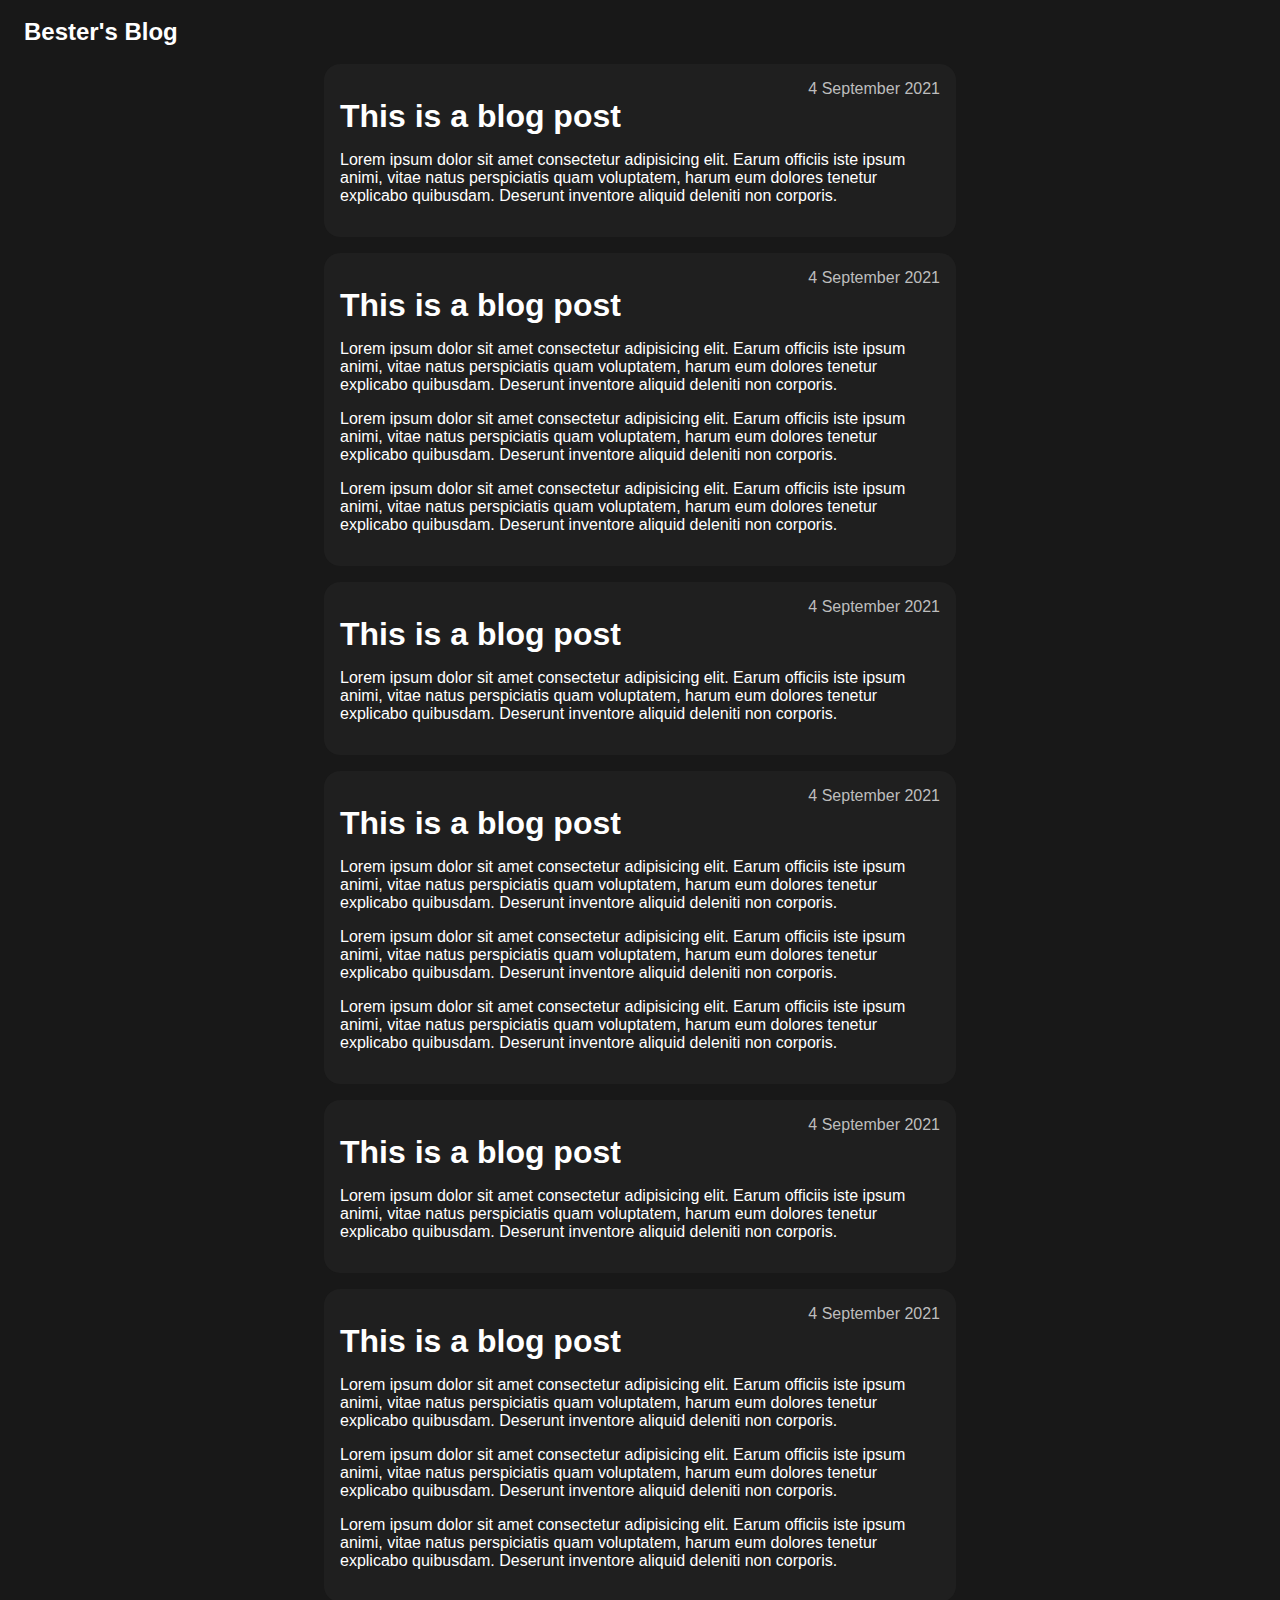
==== pages/blog.html @ 2de13d54 "added blog." ====
<!DOCTYPE html>
<html>
    <head>
        <meta charset="utf-8">
        <meta name="viewport" content="width=device-width, initial-scale=1.0">
        <link href="/styles/blog.css" rel="stylesheet" type="text/css">
        <title>Bester's Blog</title>
    </head>
    <body>
        <div class="header">
            <h2 class="header-title">Bester's Blog</h2>
        </div>
        <div class="posts-container">
            <div class="post">
                <p class="date">4 September 2021</p>
                <h1 class="title">This is a blog post</h1>
                <p>Lorem ipsum dolor sit amet consectetur adipisicing elit. Earum officiis iste ipsum animi, vitae natus perspiciatis quam voluptatem, harum eum dolores tenetur explicabo quibusdam. Deserunt inventore aliquid deleniti non corporis.</p>
            </div>
            <div class="post">
                <p class="date">4 September 2021</p>
                <h1 class="title">This is a blog post</h1>
                <p>Lorem ipsum dolor sit amet consectetur adipisicing elit. Earum officiis iste ipsum animi, vitae natus perspiciatis quam voluptatem, harum eum dolores tenetur explicabo quibusdam. Deserunt inventore aliquid deleniti non corporis.</p>
                <p>Lorem ipsum dolor sit amet consectetur adipisicing elit. Earum officiis iste ipsum animi, vitae natus perspiciatis quam voluptatem, harum eum dolores tenetur explicabo quibusdam. Deserunt inventore aliquid deleniti non corporis.</p>
                <p>Lorem ipsum dolor sit amet consectetur adipisicing elit. Earum officiis iste ipsum animi, vitae natus perspiciatis quam voluptatem, harum eum dolores tenetur explicabo quibusdam. Deserunt inventore aliquid deleniti non corporis.</p>
            </div>
            <div class="post">
                <p class="date">4 September 2021</p>
                <h1 class="title">This is a blog post</h1>
                <p>Lorem ipsum dolor sit amet consectetur adipisicing elit. Earum officiis iste ipsum animi, vitae natus perspiciatis quam voluptatem, harum eum dolores tenetur explicabo quibusdam. Deserunt inventore aliquid deleniti non corporis.</p>
            </div>
            <div class="post">
                <p class="date">4 September 2021</p>
                <h1 class="title">This is a blog post</h1>
                <p>Lorem ipsum dolor sit amet consectetur adipisicing elit. Earum officiis iste ipsum animi, vitae natus perspiciatis quam voluptatem, harum eum dolores tenetur explicabo quibusdam. Deserunt inventore aliquid deleniti non corporis.</p>
                <p>Lorem ipsum dolor sit amet consectetur adipisicing elit. Earum officiis iste ipsum animi, vitae natus perspiciatis quam voluptatem, harum eum dolores tenetur explicabo quibusdam. Deserunt inventore aliquid deleniti non corporis.</p>
                <p>Lorem ipsum dolor sit amet consectetur adipisicing elit. Earum officiis iste ipsum animi, vitae natus perspiciatis quam voluptatem, harum eum dolores tenetur explicabo quibusdam. Deserunt inventore aliquid deleniti non corporis.</p>
            </div>
            <div class="post">
                <p class="date">4 September 2021</p>
                <h1 class="title">This is a blog post</h1>
                <p>Lorem ipsum dolor sit amet consectetur adipisicing elit. Earum officiis iste ipsum animi, vitae natus perspiciatis quam voluptatem, harum eum dolores tenetur explicabo quibusdam. Deserunt inventore aliquid deleniti non corporis.</p>
            </div>
            <div class="post">
                <p class="date">4 September 2021</p>
                <h1 class="title">This is a blog post</h1>
                <p>Lorem ipsum dolor sit amet consectetur adipisicing elit. Earum officiis iste ipsum animi, vitae natus perspiciatis quam voluptatem, harum eum dolores tenetur explicabo quibusdam. Deserunt inventore aliquid deleniti non corporis.</p>
                <p>Lorem ipsum dolor sit amet consectetur adipisicing elit. Earum officiis iste ipsum animi, vitae natus perspiciatis quam voluptatem, harum eum dolores tenetur explicabo quibusdam. Deserunt inventore aliquid deleniti non corporis.</p>
                <p>Lorem ipsum dolor sit amet consectetur adipisicing elit. Earum officiis iste ipsum animi, vitae natus perspiciatis quam voluptatem, harum eum dolores tenetur explicabo quibusdam. Deserunt inventore aliquid deleniti non corporis.</p>
            </div>
        </div>
    </body>
</html>
---- styles/blog.css ----
html {
    font-family: "Helvetica";
}

body {
    background-color: #181818;
    color: white;
    margin-top: 0;
}

.header {
    position: sticky;
    top: 0;
    height: 4rem;
    background-color: inherit;
    display: flex;
    align-items: center;
}

.header-title {
    padding-left: 1rem;
    margin: 0;
}

.posts-container {
    display: flex;
    flex-direction: column;
    gap: 1rem;
    margin: auto;
}

@media screen and (min-width: 768px) {
    .posts-container {
        width: 80%;
    }
}

@media screen and (min-width: 1280px) {
    .posts-container {
        width: 50%;
    }
}


.post {
    background-color: #1f1f1f;
    border-radius: 1rem;
    padding: 1rem;
}

.title {
    margin-top: 0;
    margin-bottom: 0;
}

.date {
    color: #bdbdbd;
    margin-top: 0;
    margin-bottom: 0;
    text-align: right;
}
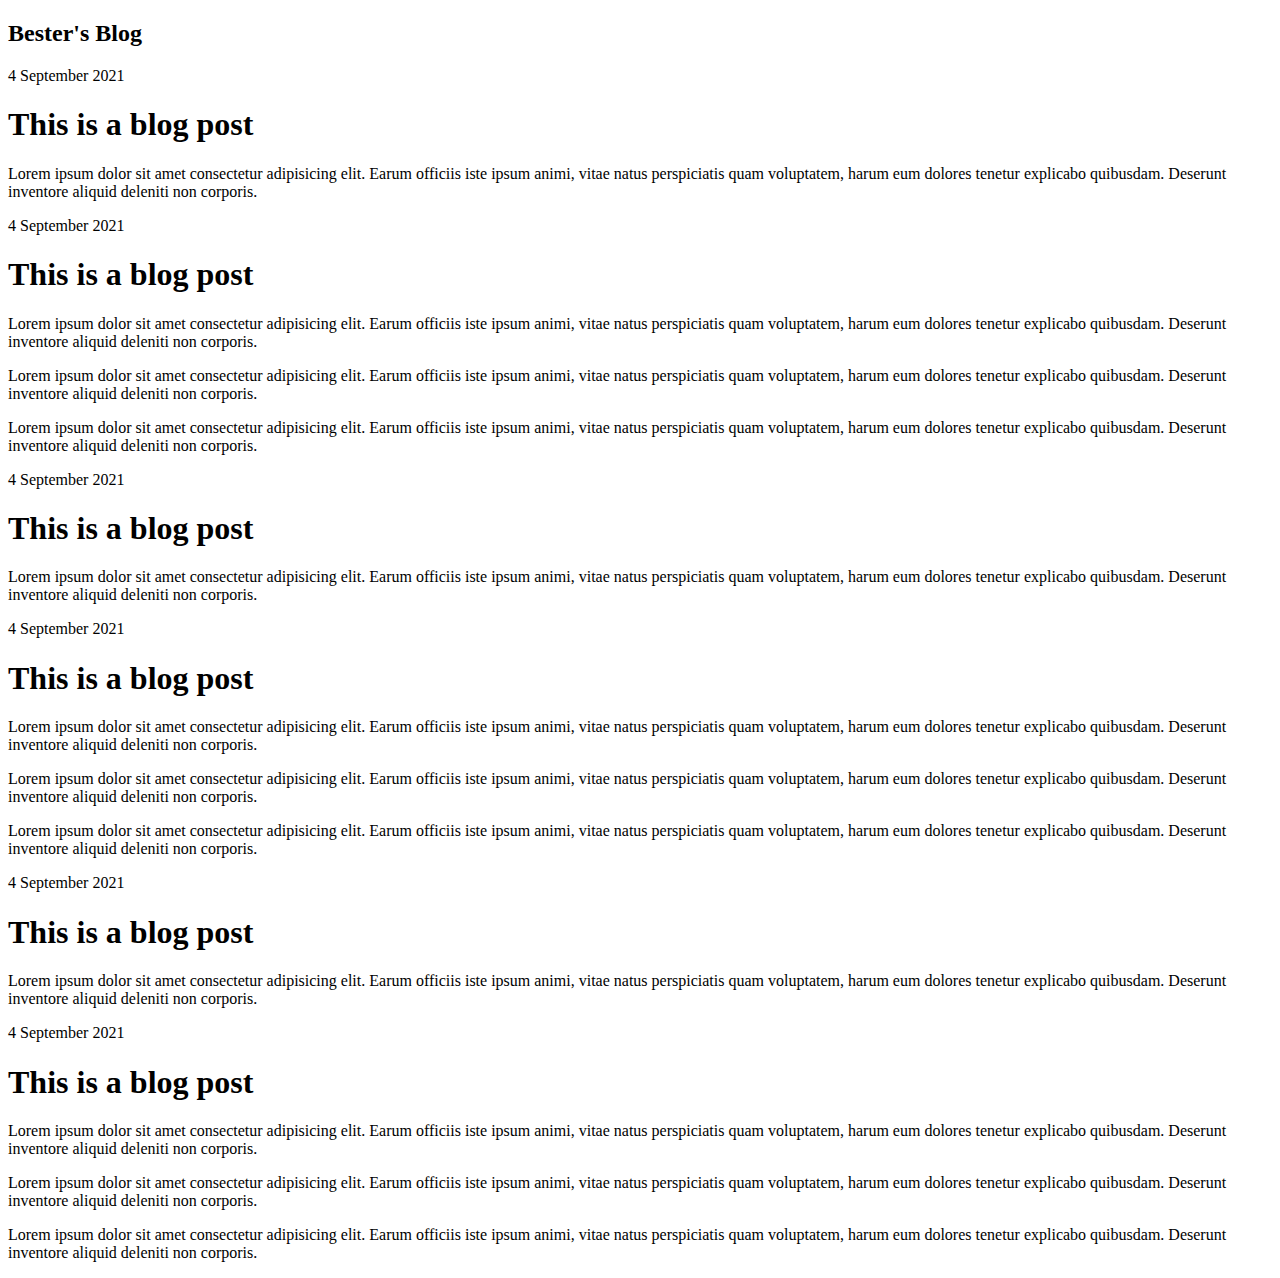
==== commit 725871fc: "fixed href." ====
--- a/pages/blog.html
+++ b/pages/blog.html
@@ -3,7 +3,7 @@
     <head>
         <meta charset="utf-8">
         <meta name="viewport" content="width=device-width, initial-scale=1.0">
-        <link href="/styles/blog.css" rel="stylesheet" type="text/css">
+        <link href="styles/blog.css" rel="stylesheet" type="text/css">
         <title>Bester's Blog</title>
     </head>
     <body>
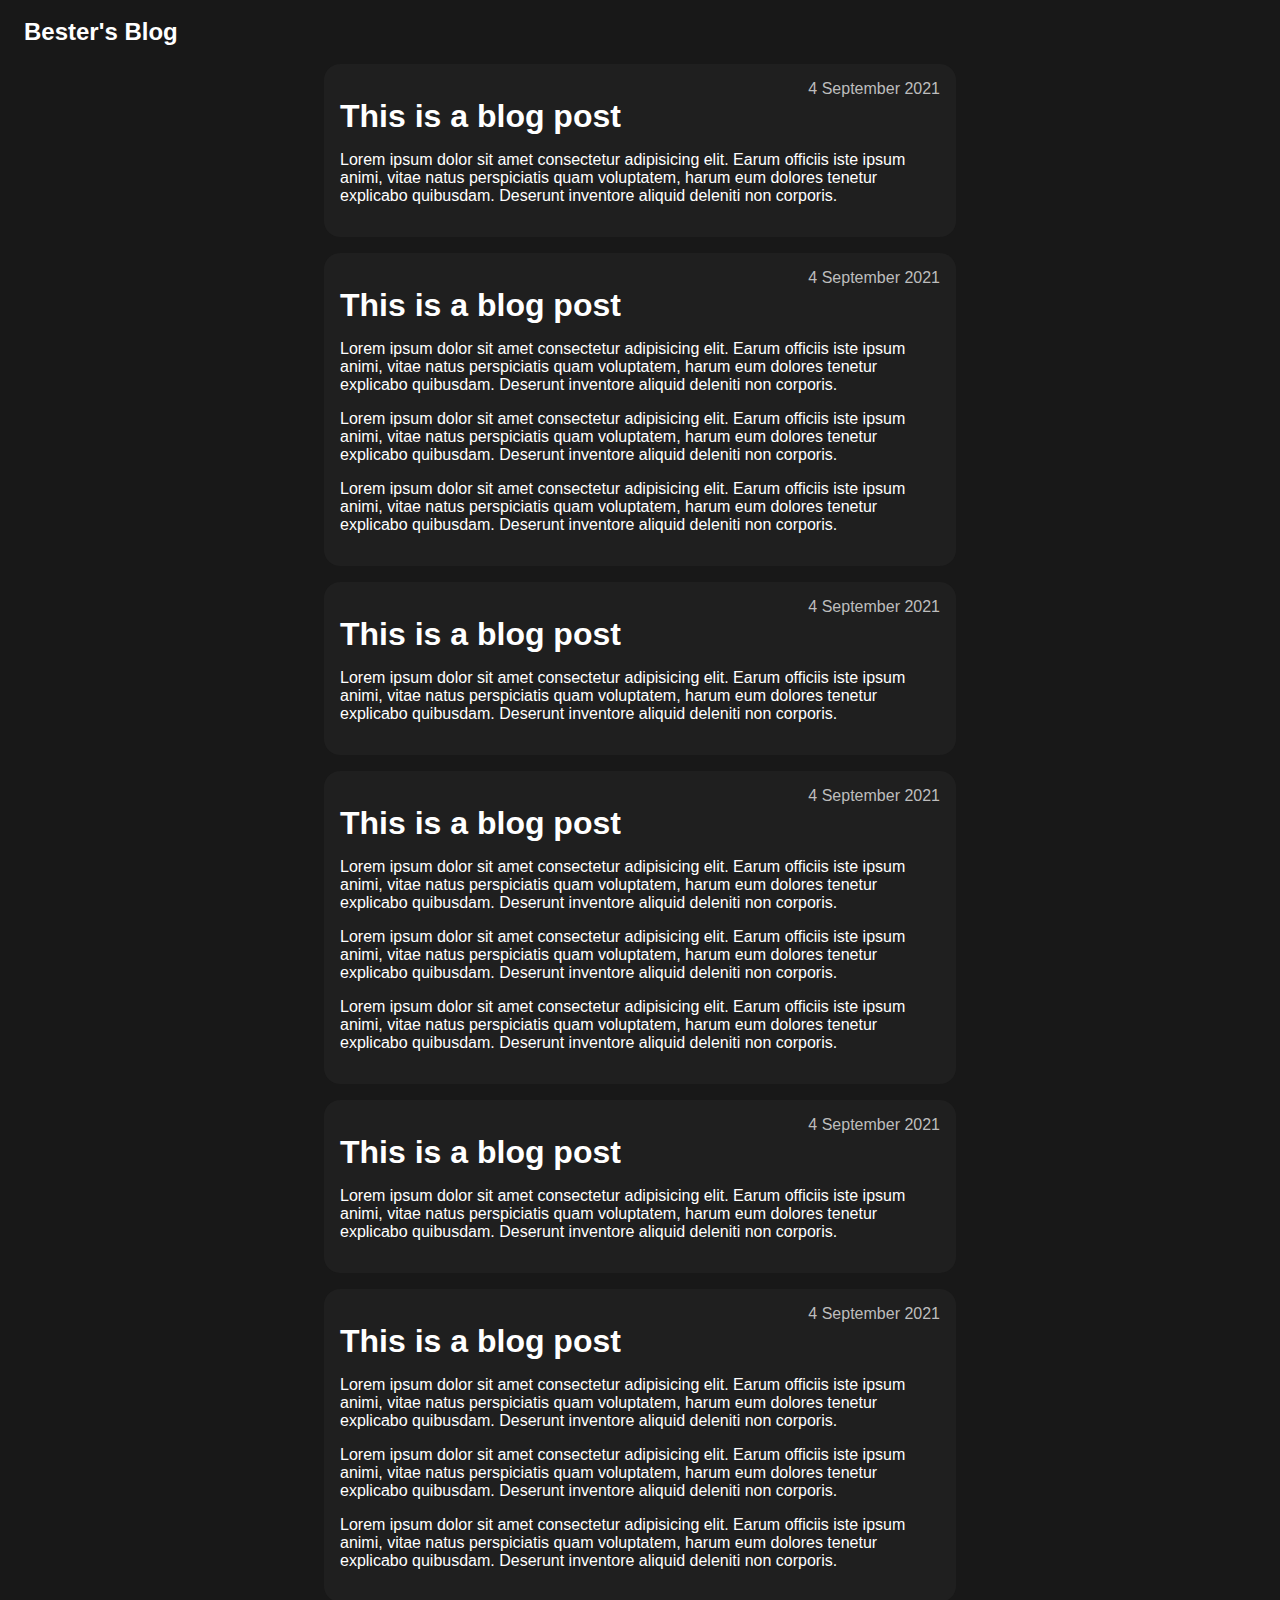
==== commit 92c98edf: "fixed styles link." ====
--- a/pages/blog.html
+++ b/pages/blog.html
@@ -3,7 +3,7 @@
     <head>
         <meta charset="utf-8">
         <meta name="viewport" content="width=device-width, initial-scale=1.0">
-        <link href="styles/blog.css" rel="stylesheet" type="text/css">
+        <link href="../styles/blog.css" rel="stylesheet" type="text/css">
         <title>Bester's Blog</title>
     </head>
     <body>
--- a/styles/blog.css
+++ b/styles/blog.css
@@ -0,0 +1,61 @@
+html {
+    font-family: "Helvetica";
+}
+
+body {
+    background-color: #181818;
+    color: white;
+    margin-top: 0;
+}
+
+.header {
+    position: sticky;
+    top: 0;
+    height: 4rem;
+    background-color: inherit;
+    display: flex;
+    align-items: center;
+}
+
+.header-title {
+    padding-left: 1rem;
+    margin: 0;
+}
+
+.posts-container {
+    display: flex;
+    flex-direction: column;
+    gap: 1rem;
+    margin: auto;
+}
+
+@media screen and (min-width: 768px) {
+    .posts-container {
+        width: 80%;
+    }
+}
+
+@media screen and (min-width: 1280px) {
+    .posts-container {
+        width: 50%;
+    }
+}
+
+
+.post {
+    background-color: #1f1f1f;
+    border-radius: 1rem;
+    padding: 1rem;
+}
+
+.title {
+    margin-top: 0;
+    margin-bottom: 0;
+}
+
+.date {
+    color: #bdbdbd;
+    margin-top: 0;
+    margin-bottom: 0;
+    text-align: right;
+}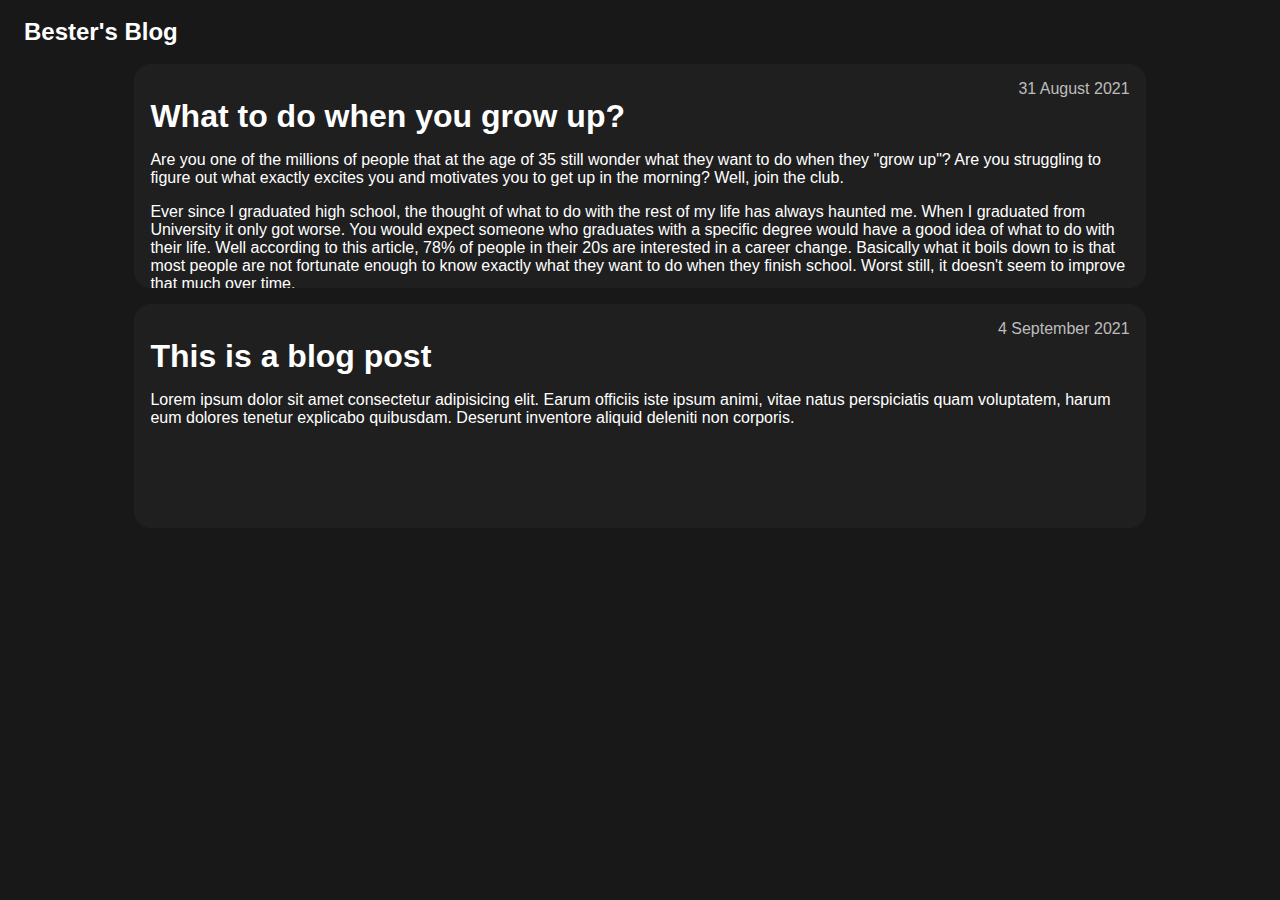
==== commit 1776d7fd: "added actual post." ====
--- a/pages/blog.html
+++ b/pages/blog.html
@@ -12,41 +12,34 @@
         </div>
         <div class="posts-container">
             <div class="post">
-                <p class="date">4 September 2021</p>
-                <h1 class="title">This is a blog post</h1>
-                <p>Lorem ipsum dolor sit amet consectetur adipisicing elit. Earum officiis iste ipsum animi, vitae natus perspiciatis quam voluptatem, harum eum dolores tenetur explicabo quibusdam. Deserunt inventore aliquid deleniti non corporis.</p>
-            </div>
-            <div class="post">
-                <p class="date">4 September 2021</p>
-                <h1 class="title">This is a blog post</h1>
-                <p>Lorem ipsum dolor sit amet consectetur adipisicing elit. Earum officiis iste ipsum animi, vitae natus perspiciatis quam voluptatem, harum eum dolores tenetur explicabo quibusdam. Deserunt inventore aliquid deleniti non corporis.</p>
-                <p>Lorem ipsum dolor sit amet consectetur adipisicing elit. Earum officiis iste ipsum animi, vitae natus perspiciatis quam voluptatem, harum eum dolores tenetur explicabo quibusdam. Deserunt inventore aliquid deleniti non corporis.</p>
-                <p>Lorem ipsum dolor sit amet consectetur adipisicing elit. Earum officiis iste ipsum animi, vitae natus perspiciatis quam voluptatem, harum eum dolores tenetur explicabo quibusdam. Deserunt inventore aliquid deleniti non corporis.</p>
+                <p class="date">31 August 2021</p>
+                <h1 class="title">What to do when you grow up?</h1>
+                <p>Are you one of the millions of people that at the age of 35 still wonder what they want to do when they &quot;grow up&quot;? Are you struggling to figure out what exactly excites you and motivates you to get up in the morning? Well, join the club.</p>
+                <p>Ever since I graduated high school, the thought of what to do with the rest of my life has always haunted me. When I graduated from University it only got worse. You would expect someone who graduates with a specific degree would have a good idea of what to do with their life. Well according to this article, 78% of people in their 20s are interested in a career change. Basically what it boils down to is that most people are not fortunate enough to know exactly what they want to do when they finish school. Worst still, it doesn&#39;t seem to improve that much over time.</p>
+                <p>I have found a number of problems that give rise to this predicament:</p>
+                <h2 id="struggling-to-find-their-passion">Struggling to find their passion</h2>
+                <p>I have made the habit of asking people (especially high schoolers) what they want to do when they graduate. I have also asked people what they would do if they won the lottery and they didn&#39;t have to work anymore. I have rarely gotten an answer other than &quot;I don&#39;t know&quot;.</p>
+                <p>People don&#39;t really know what to do with their lives. One possible reason for this is that we are presented with so many options for careers and we don&#39;t really know which one will best suit us. We sometimes don&#39;t even know what these options will entail. Do you know what it&#39;s like to be a lawyer, a doctor, an engineer, an athlete, an accountant or an actuary on a day to day basis? You may sometimes think you know based on movies you&#39;ve watch, but that&#39;s rarely accurate. You are thus left to pick what you will be studying for the next 4 to 6 years and you&#39;re not even sure you&#39;ll like it.</p>
+                <p>Another possible reason is that people don&#39;t tend to try new things. For example, people might say that they don&#39;t like to - or cannot - paint. When asked about it further, it turns out that they haven&#39;t even painted much in their life. How do you know you don&#39;t like something if you haven&#39;t tried it enough? I use to word enough, as sometimes things get better as you improve. It&#39;s no fun to play tennis if you suck at it, but as you get better, the better the game becomes.</p>
+                <p>The reality is that most of the time, a passion is discovered by doing something. When my brother first showed me how to program, I wasn&#39;t really that interested. It seemed too complicated. However, over time as I practiced and developed (pun intended) a love for it.</p>
+                <h2 id="too-many-interests-unable-to-focus">Too many interests / unable to focus</h2>
+                <p>I have always been a dreamer ever since I was little kid. My mind would always venture off on some future version of myself. I would dream I was a writer or a photographer. I would dream I started my own software company. I would dream of being an athlete. You see the problem is I have a lot of things that I find interesting. This however makes me unable to focus on one thing and actually get anything done.</p>
+                <p>I will start off by focusing on photography for example. After taking a couple of photos and editing them, I would get slightly bored and start creating a website or start writing, etc.</p>
+                <p>Now the problem with jumping around between interests is that you rarely get a good product in the end. One good photo doesn&#39;t make you a good photographer, one good blog post doesn&#39;t make you a good blogger. It is the consistent repetition of the task that will end up defining who you are.</p>
+                <h2 id="waiting-for-the-opportunity">Waiting for the opportunity</h2>
+                <p>A lot of people are stuck in their jobs because they are waiting for some opportunity to drop before them. I have heard people saying that they would like to start a coffee shop. However, I know they will never open one. I know because they haven&#39;t made any effort to even remotely begin one. They don&#39;t even know where they will open it, how much it will cost (rent, machinery, staff, coffee beans, etc.), they number of client&#39;s they can expect, the feasibility of the project, etc. If you haven&#39;t taken the time and effort to even dive in and dig into what you want to accomplish, you will never get started. It is a dream that will always remain just that... a dream.</p>
+                <h2 id="afraid-of-the-risks">Afraid of the risks</h2>
+                <p>I&#39;ve joked with one of my friends that I wished that I got laid off and was basically forced to start living my dream. The problem with having a job with a decent pay, is that you have something to risk. I don&#39;t want to leave my job just to go and fail at something else is what a lot of people tell themselves. What will other people think of my decision? I will be branded an idiot for doing so.</p>
+                <p>What people tend to forget is that there is a risk in standing still. The opportunities missed because you didn&#39;t take a chance is often times bigger than the failures that you are afraid off. A lot of billionaires have mentioned that they knew that if they failed, they could eventually just join another company as an employee and still make a decent living. This is especially true when you&#39;re young.</p>
+                <h2 id="conclusion">Conclusion</h2>
+                <p>To conclude, I want to urge you (and myself for that matter), to strive towards what we set out for ourselves. Don&#39;t be afraid to try new things and don&#39;t let the fear of failure stop you. Also don&#39;t just dream about something, act now! You only have so much time on earth. Don&#39;t waste it.</p>
             </div>
             <div class="post">
                 <p class="date">4 September 2021</p>
                 <h1 class="title">This is a blog post</h1>
                 <p>Lorem ipsum dolor sit amet consectetur adipisicing elit. Earum officiis iste ipsum animi, vitae natus perspiciatis quam voluptatem, harum eum dolores tenetur explicabo quibusdam. Deserunt inventore aliquid deleniti non corporis.</p>
             </div>
-            <div class="post">
-                <p class="date">4 September 2021</p>
-                <h1 class="title">This is a blog post</h1>
-                <p>Lorem ipsum dolor sit amet consectetur adipisicing elit. Earum officiis iste ipsum animi, vitae natus perspiciatis quam voluptatem, harum eum dolores tenetur explicabo quibusdam. Deserunt inventore aliquid deleniti non corporis.</p>
-                <p>Lorem ipsum dolor sit amet consectetur adipisicing elit. Earum officiis iste ipsum animi, vitae natus perspiciatis quam voluptatem, harum eum dolores tenetur explicabo quibusdam. Deserunt inventore aliquid deleniti non corporis.</p>
-                <p>Lorem ipsum dolor sit amet consectetur adipisicing elit. Earum officiis iste ipsum animi, vitae natus perspiciatis quam voluptatem, harum eum dolores tenetur explicabo quibusdam. Deserunt inventore aliquid deleniti non corporis.</p>
-            </div>
-            <div class="post">
-                <p class="date">4 September 2021</p>
-                <h1 class="title">This is a blog post</h1>
-                <p>Lorem ipsum dolor sit amet consectetur adipisicing elit. Earum officiis iste ipsum animi, vitae natus perspiciatis quam voluptatem, harum eum dolores tenetur explicabo quibusdam. Deserunt inventore aliquid deleniti non corporis.</p>
-            </div>
-            <div class="post">
-                <p class="date">4 September 2021</p>
-                <h1 class="title">This is a blog post</h1>
-                <p>Lorem ipsum dolor sit amet consectetur adipisicing elit. Earum officiis iste ipsum animi, vitae natus perspiciatis quam voluptatem, harum eum dolores tenetur explicabo quibusdam. Deserunt inventore aliquid deleniti non corporis.</p>
-                <p>Lorem ipsum dolor sit amet consectetur adipisicing elit. Earum officiis iste ipsum animi, vitae natus perspiciatis quam voluptatem, harum eum dolores tenetur explicabo quibusdam. Deserunt inventore aliquid deleniti non corporis.</p>
-                <p>Lorem ipsum dolor sit amet consectetur adipisicing elit. Earum officiis iste ipsum animi, vitae natus perspiciatis quam voluptatem, harum eum dolores tenetur explicabo quibusdam. Deserunt inventore aliquid deleniti non corporis.</p>
-            </div>
         </div>
+        <script src="../javascript/handleInput.js"></script>
     </body>
 </html>--- a/styles/blog.css
+++ b/styles/blog.css
@@ -29,23 +29,51 @@
     margin: auto;
 }
 
+.post {
+    background-color: #1f1f1f;
+    border-radius: 1rem;
+    padding: 1rem;
+    height: 12rem;
+    overflow: hidden;
+    transition-property: top, left;
+    transition-duration: 1s;
+}
+
+.post-expanded {
+    height: 80vh;
+    width: 90vw;
+    overflow: scroll;
+    position: absolute;
+    top: 50%;
+    left: 50%;
+    transform: translate(-50%, -50%);
+    transition-property: height, top, left;
+    transition-duration: 0.5s;
+}
+
 @media screen and (min-width: 768px) {
     .posts-container {
         width: 80%;
     }
+
+    .post-expanded {
+        width: 80vw;
+    }
 }
 
 @media screen and (min-width: 1280px) {
-    .posts-container {
+    .pos-container {
         width: 50%;
     }
+
+    .post-expanded {
+        width: 50vw;
+    }
+
 }
 
-
-.post {
-    background-color: #1f1f1f;
-    border-radius: 1rem;
-    padding: 1rem;
+.post-expanded ~ .post { 
+    display:none; 
 }
 
 .title {
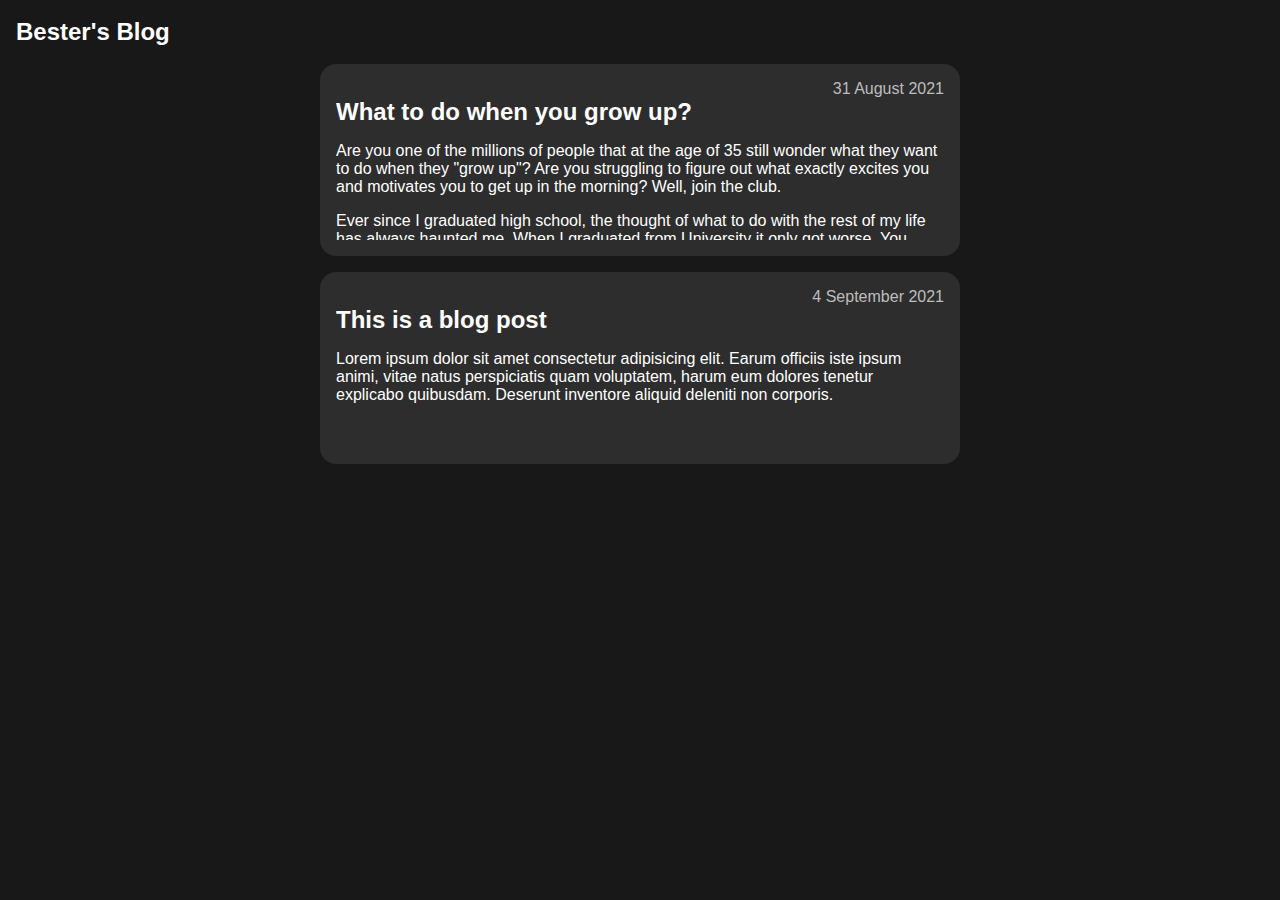
==== commit eeb09533: "Opening and closing posts." ====
--- a/pages/blog.html
+++ b/pages/blog.html
@@ -12,32 +12,42 @@
         </div>
         <div class="posts-container">
             <div class="post">
-                <p class="date">31 August 2021</p>
-                <h1 class="title">What to do when you grow up?</h1>
-                <p>Are you one of the millions of people that at the age of 35 still wonder what they want to do when they &quot;grow up&quot;? Are you struggling to figure out what exactly excites you and motivates you to get up in the morning? Well, join the club.</p>
-                <p>Ever since I graduated high school, the thought of what to do with the rest of my life has always haunted me. When I graduated from University it only got worse. You would expect someone who graduates with a specific degree would have a good idea of what to do with their life. Well according to this article, 78% of people in their 20s are interested in a career change. Basically what it boils down to is that most people are not fortunate enough to know exactly what they want to do when they finish school. Worst still, it doesn&#39;t seem to improve that much over time.</p>
-                <p>I have found a number of problems that give rise to this predicament:</p>
-                <h2 id="struggling-to-find-their-passion">Struggling to find their passion</h2>
-                <p>I have made the habit of asking people (especially high schoolers) what they want to do when they graduate. I have also asked people what they would do if they won the lottery and they didn&#39;t have to work anymore. I have rarely gotten an answer other than &quot;I don&#39;t know&quot;.</p>
-                <p>People don&#39;t really know what to do with their lives. One possible reason for this is that we are presented with so many options for careers and we don&#39;t really know which one will best suit us. We sometimes don&#39;t even know what these options will entail. Do you know what it&#39;s like to be a lawyer, a doctor, an engineer, an athlete, an accountant or an actuary on a day to day basis? You may sometimes think you know based on movies you&#39;ve watch, but that&#39;s rarely accurate. You are thus left to pick what you will be studying for the next 4 to 6 years and you&#39;re not even sure you&#39;ll like it.</p>
-                <p>Another possible reason is that people don&#39;t tend to try new things. For example, people might say that they don&#39;t like to - or cannot - paint. When asked about it further, it turns out that they haven&#39;t even painted much in their life. How do you know you don&#39;t like something if you haven&#39;t tried it enough? I use to word enough, as sometimes things get better as you improve. It&#39;s no fun to play tennis if you suck at it, but as you get better, the better the game becomes.</p>
-                <p>The reality is that most of the time, a passion is discovered by doing something. When my brother first showed me how to program, I wasn&#39;t really that interested. It seemed too complicated. However, over time as I practiced and developed (pun intended) a love for it.</p>
-                <h2 id="too-many-interests-unable-to-focus">Too many interests / unable to focus</h2>
-                <p>I have always been a dreamer ever since I was little kid. My mind would always venture off on some future version of myself. I would dream I was a writer or a photographer. I would dream I started my own software company. I would dream of being an athlete. You see the problem is I have a lot of things that I find interesting. This however makes me unable to focus on one thing and actually get anything done.</p>
-                <p>I will start off by focusing on photography for example. After taking a couple of photos and editing them, I would get slightly bored and start creating a website or start writing, etc.</p>
-                <p>Now the problem with jumping around between interests is that you rarely get a good product in the end. One good photo doesn&#39;t make you a good photographer, one good blog post doesn&#39;t make you a good blogger. It is the consistent repetition of the task that will end up defining who you are.</p>
-                <h2 id="waiting-for-the-opportunity">Waiting for the opportunity</h2>
-                <p>A lot of people are stuck in their jobs because they are waiting for some opportunity to drop before them. I have heard people saying that they would like to start a coffee shop. However, I know they will never open one. I know because they haven&#39;t made any effort to even remotely begin one. They don&#39;t even know where they will open it, how much it will cost (rent, machinery, staff, coffee beans, etc.), they number of client&#39;s they can expect, the feasibility of the project, etc. If you haven&#39;t taken the time and effort to even dive in and dig into what you want to accomplish, you will never get started. It is a dream that will always remain just that... a dream.</p>
-                <h2 id="afraid-of-the-risks">Afraid of the risks</h2>
-                <p>I&#39;ve joked with one of my friends that I wished that I got laid off and was basically forced to start living my dream. The problem with having a job with a decent pay, is that you have something to risk. I don&#39;t want to leave my job just to go and fail at something else is what a lot of people tell themselves. What will other people think of my decision? I will be branded an idiot for doing so.</p>
-                <p>What people tend to forget is that there is a risk in standing still. The opportunities missed because you didn&#39;t take a chance is often times bigger than the failures that you are afraid off. A lot of billionaires have mentioned that they knew that if they failed, they could eventually just join another company as an employee and still make a decent living. This is especially true when you&#39;re young.</p>
-                <h2 id="conclusion">Conclusion</h2>
-                <p>To conclude, I want to urge you (and myself for that matter), to strive towards what we set out for ourselves. Don&#39;t be afraid to try new things and don&#39;t let the fear of failure stop you. Also don&#39;t just dream about something, act now! You only have so much time on earth. Don&#39;t waste it.</p>
+                <div class="post-toolbar">
+                    <button class="post-close-button" onclick="closeButtonClick()">X</button>
+                </div>
+                <div class="post-content">
+                    <p class="date">31 August 2021</p>
+                    <h1 class="title">What to do when you grow up?</h1>
+                    <p>Are you one of the millions of people that at the age of 35 still wonder what they want to do when they &quot;grow up&quot;? Are you struggling to figure out what exactly excites you and motivates you to get up in the morning? Well, join the club.</p>
+                    <p>Ever since I graduated high school, the thought of what to do with the rest of my life has always haunted me. When I graduated from University it only got worse. You would expect someone who graduates with a specific degree would have a good idea of what to do with their life. Well according to this article, 78% of people in their 20s are interested in a career change. Basically what it boils down to is that most people are not fortunate enough to know exactly what they want to do when they finish school. Worst still, it doesn&#39;t seem to improve that much over time.</p>
+                    <p>I have found a number of problems that give rise to this predicament:</p>
+                    <h2 id="struggling-to-find-their-passion">Struggling to find their passion</h2>
+                    <p>I have made the habit of asking people (especially high schoolers) what they want to do when they graduate. I have also asked people what they would do if they won the lottery and they didn&#39;t have to work anymore. I have rarely gotten an answer other than &quot;I don&#39;t know&quot;.</p>
+                    <p>People don&#39;t really know what to do with their lives. One possible reason for this is that we are presented with so many options for careers and we don&#39;t really know which one will best suit us. We sometimes don&#39;t even know what these options will entail. Do you know what it&#39;s like to be a lawyer, a doctor, an engineer, an athlete, an accountant or an actuary on a day to day basis? You may sometimes think you know based on movies you&#39;ve watch, but that&#39;s rarely accurate. You are thus left to pick what you will be studying for the next 4 to 6 years and you&#39;re not even sure you&#39;ll like it.</p>
+                    <p>Another possible reason is that people don&#39;t tend to try new things. For example, people might say that they don&#39;t like to - or cannot - paint. When asked about it further, it turns out that they haven&#39;t even painted much in their life. How do you know you don&#39;t like something if you haven&#39;t tried it enough? I use to word enough, as sometimes things get better as you improve. It&#39;s no fun to play tennis if you suck at it, but as you get better, the better the game becomes.</p>
+                    <p>The reality is that most of the time, a passion is discovered by doing something. When my brother first showed me how to program, I wasn&#39;t really that interested. It seemed too complicated. However, over time as I practiced and developed (pun intended) a love for it.</p>
+                    <h2 id="too-many-interests-unable-to-focus">Too many interests / unable to focus</h2>
+                    <p>I have always been a dreamer ever since I was little kid. My mind would always venture off on some future version of myself. I would dream I was a writer or a photographer. I would dream I started my own software company. I would dream of being an athlete. You see the problem is I have a lot of things that I find interesting. This however makes me unable to focus on one thing and actually get anything done.</p>
+                    <p>I will start off by focusing on photography for example. After taking a couple of photos and editing them, I would get slightly bored and start creating a website or start writing, etc.</p>
+                    <p>Now the problem with jumping around between interests is that you rarely get a good product in the end. One good photo doesn&#39;t make you a good photographer, one good blog post doesn&#39;t make you a good blogger. It is the consistent repetition of the task that will end up defining who you are.</p>
+                    <h2 id="waiting-for-the-opportunity">Waiting for the opportunity</h2>
+                    <p>A lot of people are stuck in their jobs because they are waiting for some opportunity to drop before them. I have heard people saying that they would like to start a coffee shop. However, I know they will never open one. I know because they haven&#39;t made any effort to even remotely begin one. They don&#39;t even know where they will open it, how much it will cost (rent, machinery, staff, coffee beans, etc.), they number of client&#39;s they can expect, the feasibility of the project, etc. If you haven&#39;t taken the time and effort to even dive in and dig into what you want to accomplish, you will never get started. It is a dream that will always remain just that... a dream.</p>
+                    <h2 id="afraid-of-the-risks">Afraid of the risks</h2>
+                    <p>I&#39;ve joked with one of my friends that I wished that I got laid off and was basically forced to start living my dream. The problem with having a job with a decent pay, is that you have something to risk. I don&#39;t want to leave my job just to go and fail at something else is what a lot of people tell themselves. What will other people think of my decision? I will be branded an idiot for doing so.</p>
+                    <p>What people tend to forget is that there is a risk in standing still. The opportunities missed because you didn&#39;t take a chance is often times bigger than the failures that you are afraid off. A lot of billionaires have mentioned that they knew that if they failed, they could eventually just join another company as an employee and still make a decent living. This is especially true when you&#39;re young.</p>
+                    <h2 id="conclusion">Conclusion</h2>
+                    <p>To conclude, I want to urge you (and myself for that matter), to strive towards what we set out for ourselves. Don&#39;t be afraid to try new things and don&#39;t let the fear of failure stop you. Also don&#39;t just dream about something, act now! You only have so much time on earth. Don&#39;t waste it.</p>
+                </div>
             </div>
             <div class="post">
-                <p class="date">4 September 2021</p>
-                <h1 class="title">This is a blog post</h1>
-                <p>Lorem ipsum dolor sit amet consectetur adipisicing elit. Earum officiis iste ipsum animi, vitae natus perspiciatis quam voluptatem, harum eum dolores tenetur explicabo quibusdam. Deserunt inventore aliquid deleniti non corporis.</p>
+                <div class="post-toolbar">
+                    <button class="post-close-button" onclick="closeButtonClick()">X</button>
+                </div>
+                <div class="post-content">
+                    <p class="date">4 September 2021</p>
+                    <h1 class="title">This is a blog post</h1>
+                    <p>Lorem ipsum dolor sit amet consectetur adipisicing elit. Earum officiis iste ipsum animi, vitae natus perspiciatis quam voluptatem, harum eum dolores tenetur explicabo quibusdam. Deserunt inventore aliquid deleniti non corporis.</p>
+                </div>
             </div>
         </div>
         <script src="../javascript/handleInput.js"></script>
--- a/styles/blog.css
+++ b/styles/blog.css
@@ -1,12 +1,24 @@
+/* Define some colors */
+/* -------------------------------- */
+:root {
+    --bg-color: #181818;
+    --secondary-bg-color:#2d2d2d;
+    --primary-color: white;
+}
+
 html {
     font-family: "Helvetica";
 }
 
 body {
-    background-color: #181818;
-    color: white;
-    margin-top: 0;
+    background-color: var(--bg-color);
+    color: var(--primary-color);
+    margin: 0;
+    height: 100vh;
 }
+
+/* Blog Header */
+/* -------------------------------- */
 
 .header {
     position: sticky;
@@ -22,34 +34,101 @@
     margin: 0;
 }
 
+/* Blog Posts */
+/* -------------------------------- */
+
 .posts-container {
     display: flex;
     flex-direction: column;
     gap: 1rem;
     margin: auto;
+    width: 95%;
 }
 
 .post {
-    background-color: #1f1f1f;
+    box-sizing: border-box;
+    display: flex;
+    flex-direction: column;
+    background-color: var(--secondary-bg-color);
     border-radius: 1rem;
     padding: 1rem;
     height: 12rem;
     overflow: hidden;
-    transition-property: top, left;
-    transition-duration: 1s;
 }
 
 .post-expanded {
-    height: 80vh;
-    width: 90vw;
+    height: 90vh;
+    width: 100%;
     overflow: scroll;
     position: absolute;
     top: 50%;
     left: 50%;
     transform: translate(-50%, -50%);
-    transition-property: height, top, left;
+    transition-property: height;
     transition-duration: 0.5s;
 }
+
+.post-content {
+    overflow: hidden;
+    height: 100%;
+}
+
+.post-expanded > .post-content {
+    overflow: scroll;
+}
+
+.post-expanded ~ .post { 
+    display:none; 
+}
+
+/* Post Toolbar */
+/* -------------------------------- */
+.post-toolbar {
+    display: flex;
+    justify-content: flex-end;
+    margin-bottom: 0.25rem;
+    display: none;
+}
+
+/* Close Button */
+/* -------------------------------- */
+.post-close-button {
+    border: hidden;
+    border-radius: 3rem;
+    height: 2rem;
+    width: 2rem;
+    background-color: var(--bg-color);
+    color: var(--primary-color);
+    transition: transform 0.3s;
+}
+
+.post-close-button:hover {
+    transform: rotate(0.5turn);
+}
+
+.post-expanded > .post-toolbar {
+    display: flex;
+}
+
+
+/* Post Title */
+/* -------------------------------- */
+
+.title {
+    margin-top: 0;
+    margin-bottom: 0;
+    font-size: 1.5rem;
+}
+
+.date {
+    color: #bdbdbd;
+    margin-top: 0;
+    margin-bottom: 0;
+    text-align: right;
+}
+
+/* Medium Size Screens */
+/* -------------------------------- */
 
 @media screen and (min-width: 768px) {
     .posts-container {
@@ -58,32 +137,21 @@
 
     .post-expanded {
         width: 80vw;
+        height: 80vh;
     }
 }
 
+/* Large Size Screens */
+/* -------------------------------- */
+
 @media screen and (min-width: 1280px) {
-    .pos-container {
+    .posts-container {
         width: 50%;
     }
 
     .post-expanded {
         width: 50vw;
+        height: 80vh;
     }
 
-}
-
-.post-expanded ~ .post { 
-    display:none; 
-}
-
-.title {
-    margin-top: 0;
-    margin-bottom: 0;
-}
-
-.date {
-    color: #bdbdbd;
-    margin-top: 0;
-    margin-bottom: 0;
-    text-align: right;
 }